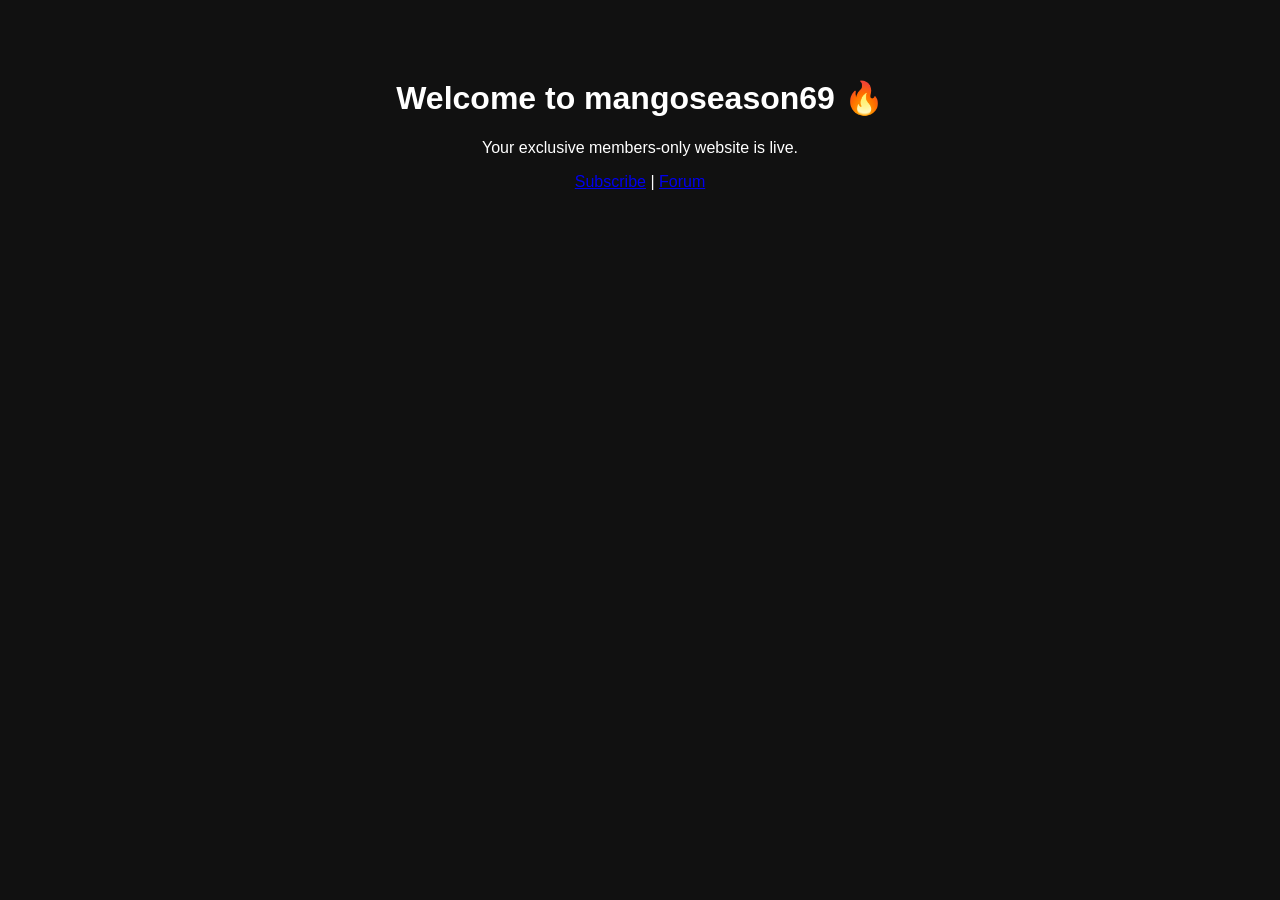
==== index.html @ cbe9cbf0 "Add files via upload" ====
<!DOCTYPE html>
<html>
<head>
  <title>mangoseason69</title>
</head>
<body style="background:#111;color:#fff;font-family:sans-serif;text-align:center;padding:50px;">
  <h1>Welcome to mangoseason69 🔥</h1>
  <p>Your exclusive members-only website is live.</p>
  <a href="subscribe.html">Subscribe</a> |
  <a href="forum.html">Forum</a>
</body>
</html>
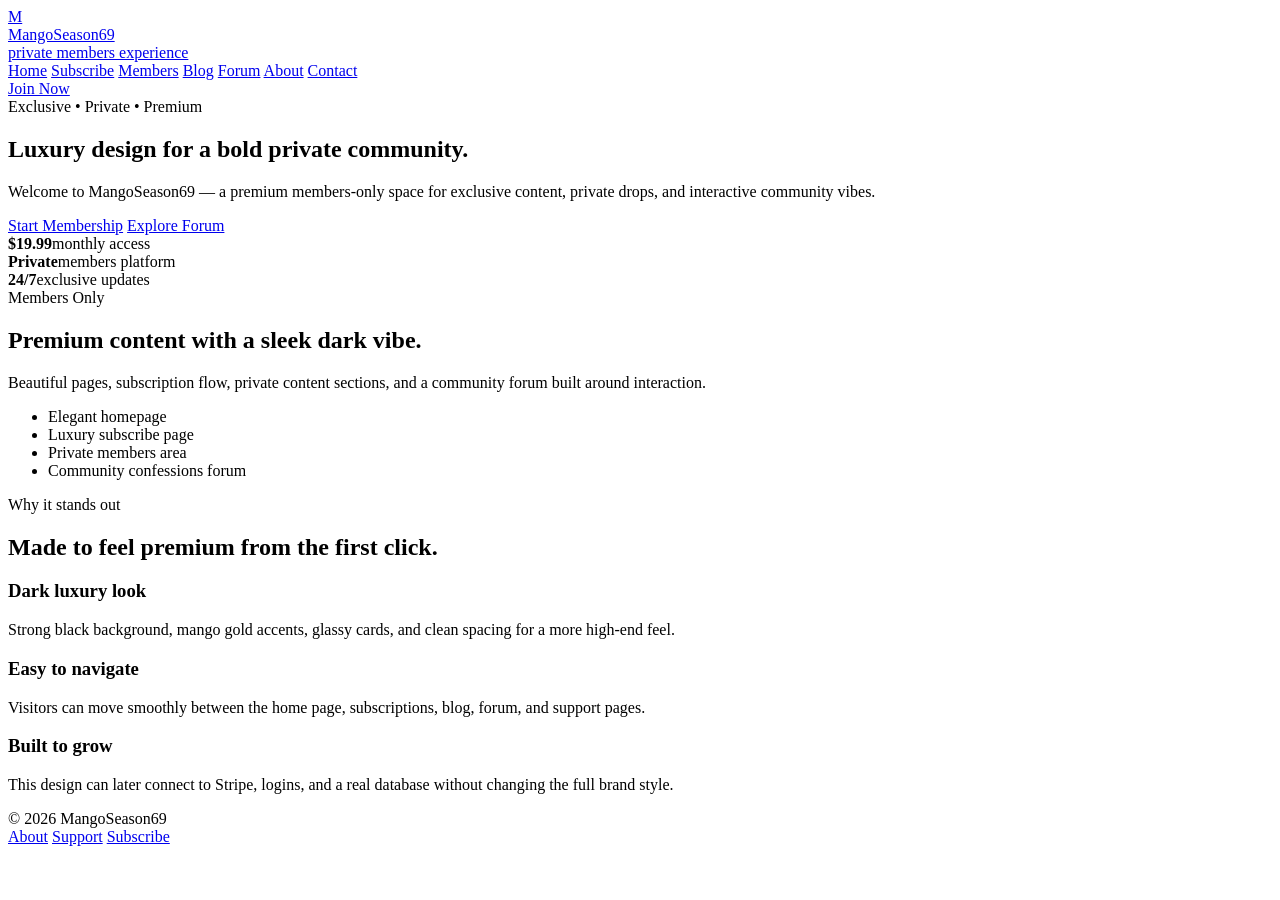
==== commit 8cc7dc36: "Add files via upload upgrade website design" ====
--- a/index.html
+++ b/index.html
@@ -1,12 +1,101 @@
 <!DOCTYPE html>
-<html>
+<html lang="en">
 <head>
-  <title>mangoseason69</title>
+  <meta charset="UTF-8" />
+  <meta name="viewport" content="width=device-width, initial-scale=1.0" />
+  <title>MangoSeason69</title>
+  <link rel="stylesheet" href="assets/style.css" />
 </head>
-<body style="background:#111;color:#fff;font-family:sans-serif;text-align:center;padding:50px;">
-  <h1>Welcome to mangoseason69 🔥</h1>
-  <p>Your exclusive members-only website is live.</p>
-  <a href="subscribe.html">Subscribe</a> |
-  <a href="forum.html">Forum</a>
+<body>
+  <header class="site-header">
+    <div class="container nav">
+      <a class="brand" href="index.html">
+        <div class="brand-mark">M</div>
+        <div>
+          <div class="brand-name">MangoSeason69</div>
+          <div class="brand-sub">private members experience</div>
+        </div>
+      </a>
+      <nav class="nav-links">
+        <a href="index.html">Home</a>
+        <a href="subscribe.html">Subscribe</a>
+        <a href="members.html">Members</a>
+        <a href="blog.html">Blog</a>
+        <a href="forum.html">Forum</a>
+        <a href="about.html">About</a>
+        <a href="contact.html">Contact</a>
+      </nav>
+      <a class="btn btn-small" href="subscribe.html">Join Now</a>
+    </div>
+  </header>
+
+  <main>
+    <section class="hero">
+      <div class="container hero-grid">
+        <div>
+          <span class="eyebrow">Exclusive • Private • Premium</span>
+          <h1>Luxury design for a bold private community.</h1>
+          <p class="lead">Welcome to MangoSeason69 — a premium members-only space for exclusive content, private drops, and interactive community vibes.</p>
+          <div class="hero-actions">
+            <a class="btn" href="subscribe.html">Start Membership</a>
+            <a class="btn btn-secondary" href="forum.html">Explore Forum</a>
+          </div>
+          <div class="stats">
+            <div class="stat-card"><strong>$19.99</strong><span>monthly access</span></div>
+            <div class="stat-card"><strong>Private</strong><span>members platform</span></div>
+            <div class="stat-card"><strong>24/7</strong><span>exclusive updates</span></div>
+          </div>
+        </div>
+        <div class="showcase-card">
+          <div class="gradient-orb"></div>
+          <div class="showcase-content">
+            <span class="pill">Members Only</span>
+            <h2>Premium content with a sleek dark vibe.</h2>
+            <p>Beautiful pages, subscription flow, private content sections, and a community forum built around interaction.</p>
+            <ul class="feature-list">
+              <li>Elegant homepage</li>
+              <li>Luxury subscribe page</li>
+              <li>Private members area</li>
+              <li>Community confessions forum</li>
+            </ul>
+          </div>
+        </div>
+      </div>
+    </section>
+
+    <section class="section">
+      <div class="container">
+        <div class="section-head">
+          <span class="eyebrow">Why it stands out</span>
+          <h2>Made to feel premium from the first click.</h2>
+        </div>
+        <div class="card-grid">
+          <article class="info-card">
+            <h3>Dark luxury look</h3>
+            <p>Strong black background, mango gold accents, glassy cards, and clean spacing for a more high-end feel.</p>
+          </article>
+          <article class="info-card">
+            <h3>Easy to navigate</h3>
+            <p>Visitors can move smoothly between the home page, subscriptions, blog, forum, and support pages.</p>
+          </article>
+          <article class="info-card">
+            <h3>Built to grow</h3>
+            <p>This design can later connect to Stripe, logins, and a real database without changing the full brand style.</p>
+          </article>
+        </div>
+      </div>
+    </section>
+  </main>
+
+  <footer class="site-footer">
+    <div class="container footer-row">
+      <div>© 2026 MangoSeason69</div>
+      <div class="footer-links">
+        <a href="about.html">About</a>
+        <a href="contact.html">Support</a>
+        <a href="subscribe.html">Subscribe</a>
+      </div>
+    </div>
+  </footer>
 </body>
 </html>
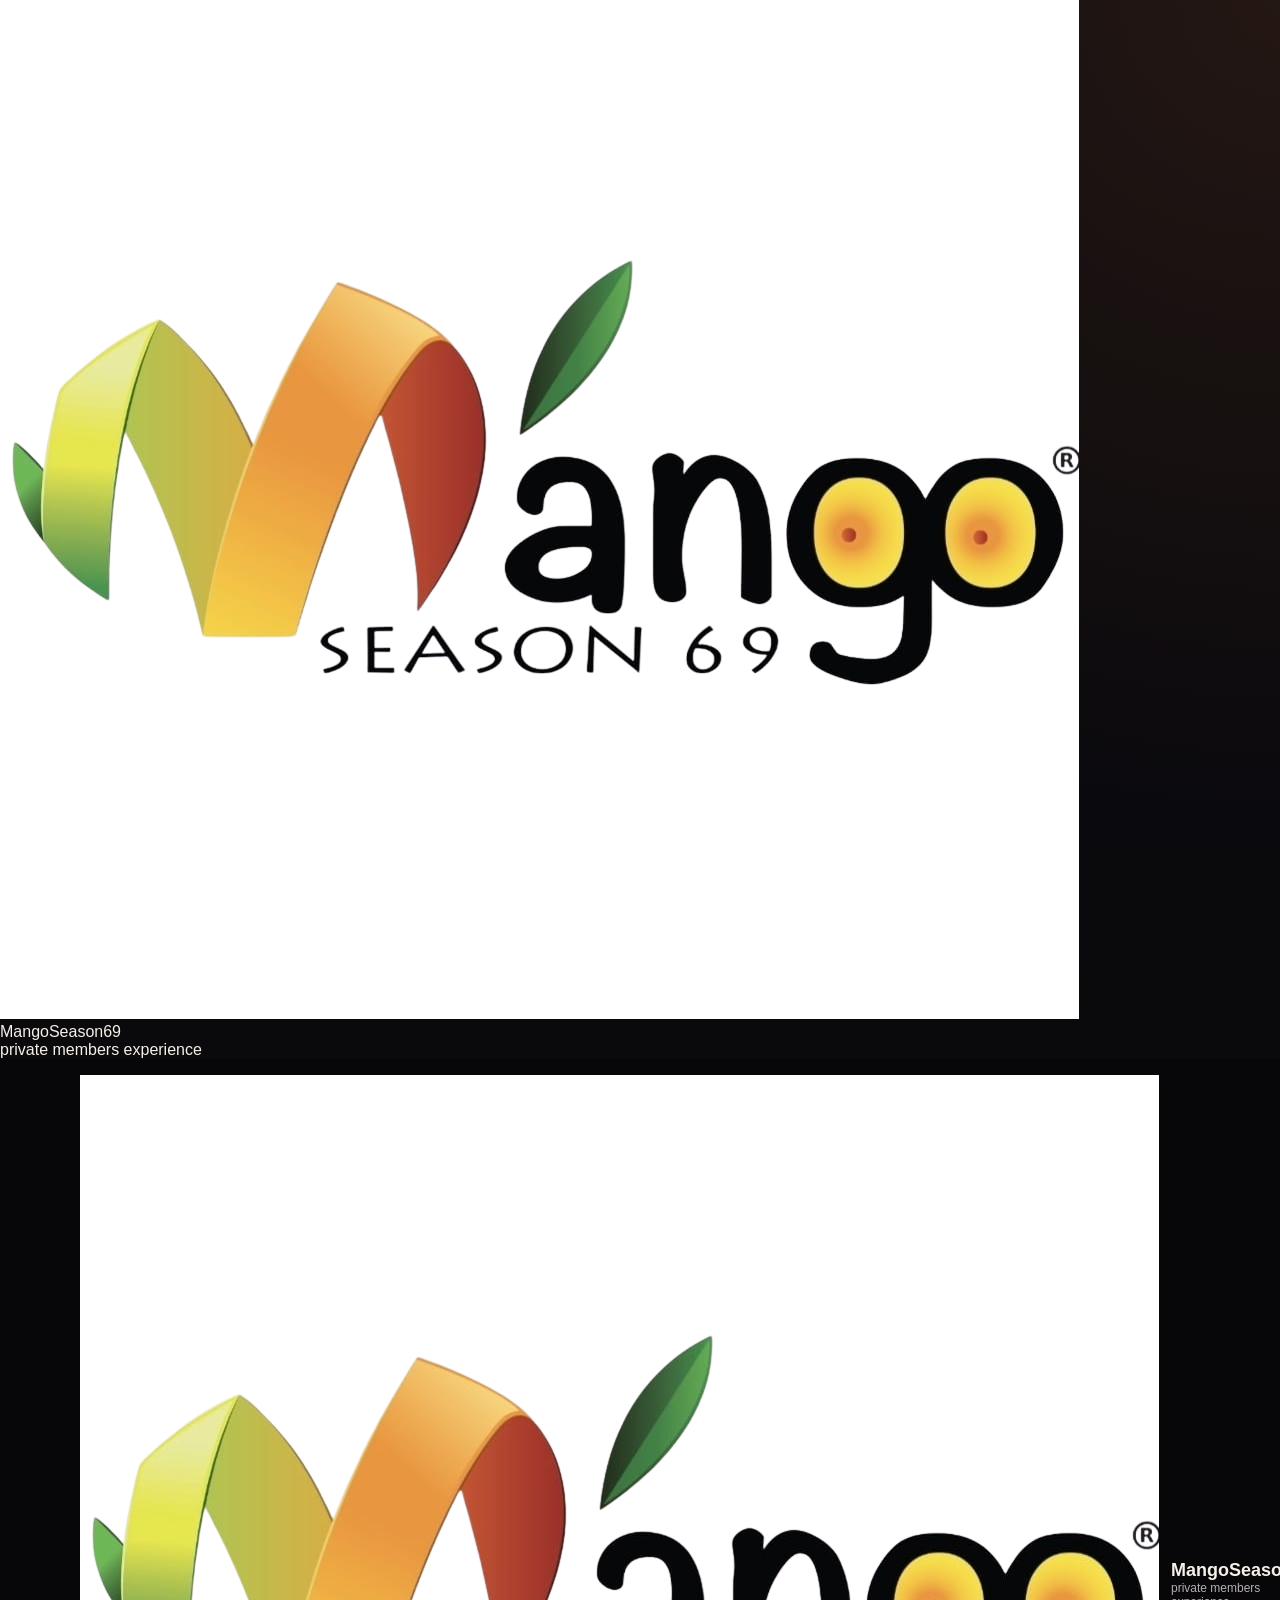
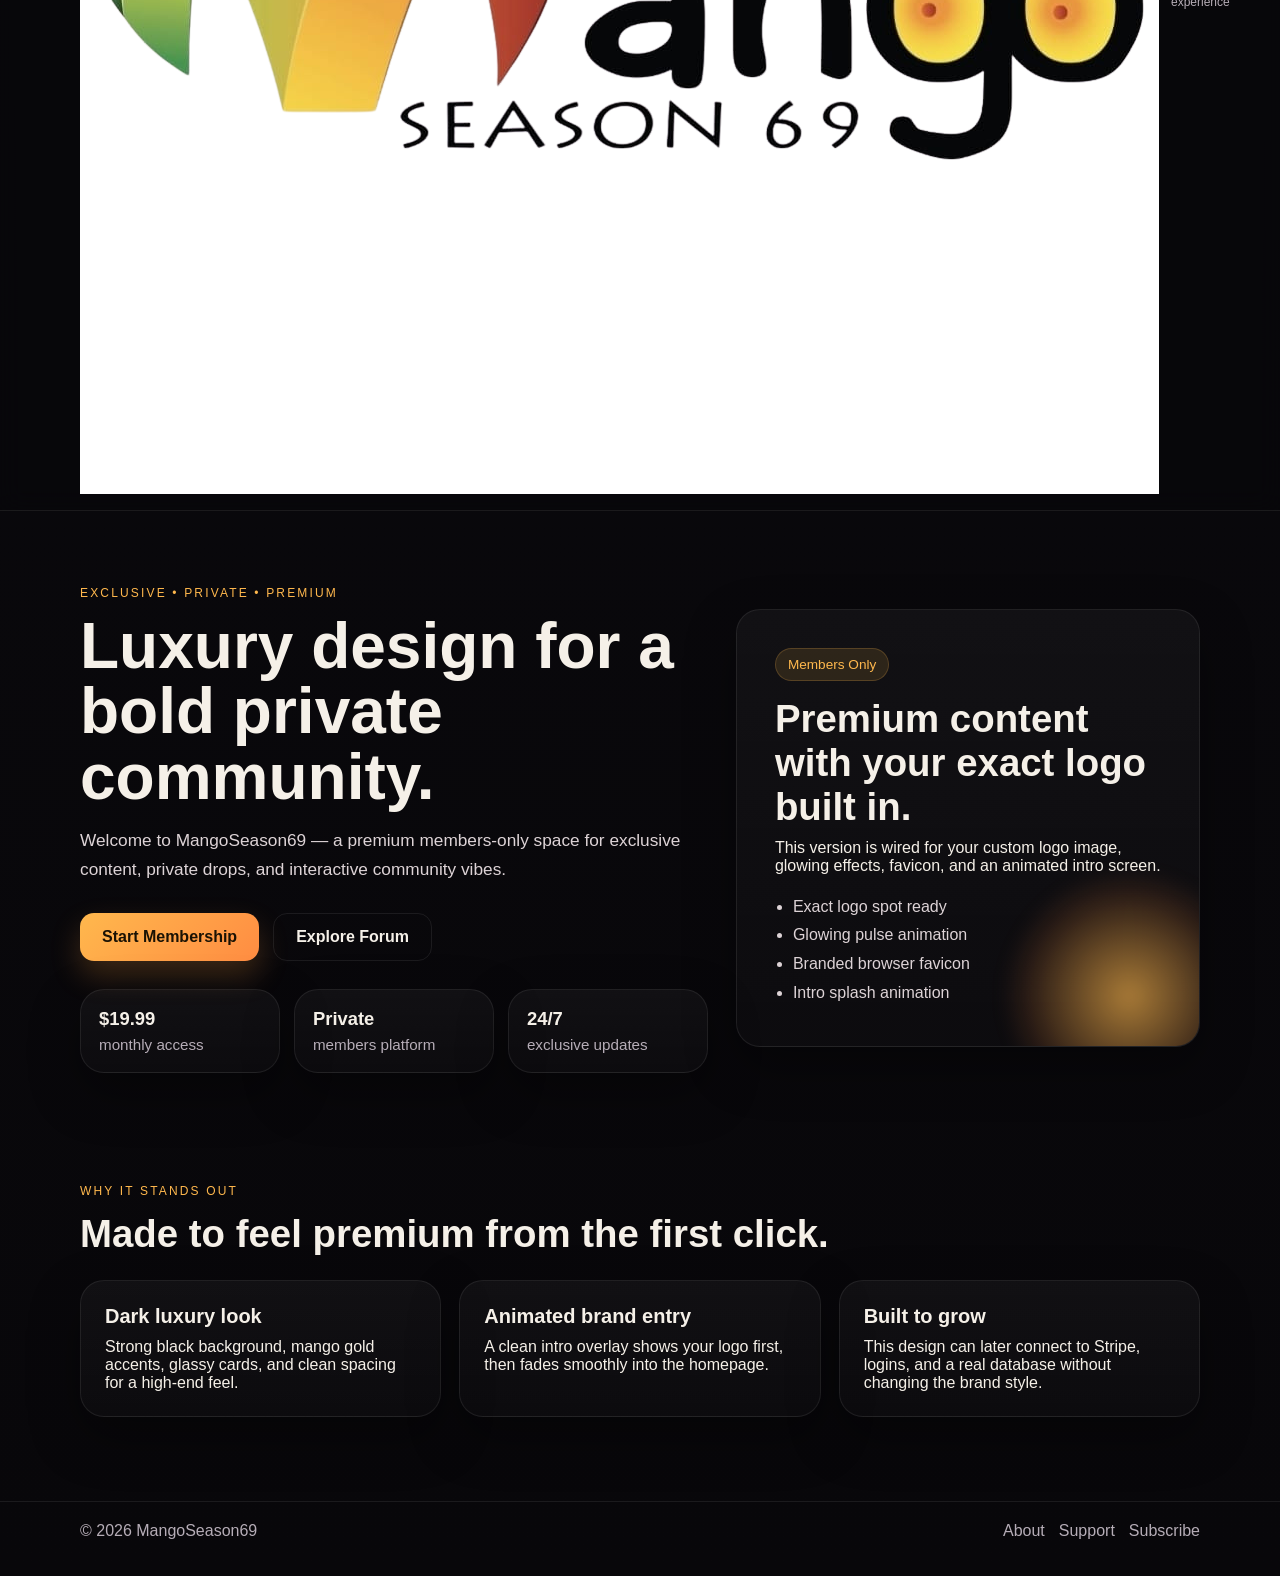
==== commit ed256d97: "Add files via upload new updates to site" ====
--- a/index.html
+++ b/index.html
@@ -4,87 +4,92 @@
   <meta charset="UTF-8" />
   <meta name="viewport" content="width=device-width, initial-scale=1.0" />
   <title>MangoSeason69</title>
+  <link rel="icon" type="image/png" href="favicon.png" />
   <link rel="stylesheet" href="assets/style.css" />
 </head>
 <body>
+  <div id="intro-overlay">
+    <div class="intro-inner">
+      <img src="logo.png" alt="MangoSeason69 intro logo" class="intro-logo pulse-logo" />
+      <div class="intro-title">MangoSeason69</div>
+      <div class="intro-sub">private members experience</div>
+    </div>
+  </div>
+
   <header class="site-header">
     <div class="container nav">
       <a class="brand" href="index.html">
-        <div class="brand-mark">M</div>
+        <img src="logo.png" class="logo pulse-logo" alt="MangoSeason69 logo" />
         <div>
           <div class="brand-name">MangoSeason69</div>
           <div class="brand-sub">private members experience</div>
         </div>
       </a>
       <nav class="nav-links">
-        <a href="index.html">Home</a>
-        <a href="subscribe.html">Subscribe</a>
-        <a href="members.html">Members</a>
-        <a href="blog.html">Blog</a>
-        <a href="forum.html">Forum</a>
-        <a href="about.html">About</a>
-        <a href="contact.html">Contact</a>
+        <a href="index.html">Home</a><a href="subscribe.html">Subscribe</a><a href="members.html">Members</a><a href="blog.html">Blog</a><a href="forum.html">Forum</a><a href="about.html">About</a><a href="contact.html">Contact</a>
       </nav>
       <a class="btn btn-small" href="subscribe.html">Join Now</a>
     </div>
   </header>
 
   <main>
-    <section class="hero">
-      <div class="container hero-grid">
-        <div>
-          <span class="eyebrow">Exclusive • Private • Premium</span>
-          <h1>Luxury design for a bold private community.</h1>
-          <p class="lead">Welcome to MangoSeason69 — a premium members-only space for exclusive content, private drops, and interactive community vibes.</p>
-          <div class="hero-actions">
-            <a class="btn" href="subscribe.html">Start Membership</a>
-            <a class="btn btn-secondary" href="forum.html">Explore Forum</a>
-          </div>
-          <div class="stats">
-            <div class="stat-card"><strong>$19.99</strong><span>monthly access</span></div>
-            <div class="stat-card"><strong>Private</strong><span>members platform</span></div>
-            <div class="stat-card"><strong>24/7</strong><span>exclusive updates</span></div>
-          </div>
-        </div>
-        <div class="showcase-card">
-          <div class="gradient-orb"></div>
-          <div class="showcase-content">
-            <span class="pill">Members Only</span>
-            <h2>Premium content with a sleek dark vibe.</h2>
-            <p>Beautiful pages, subscription flow, private content sections, and a community forum built around interaction.</p>
-            <ul class="feature-list">
-              <li>Elegant homepage</li>
-              <li>Luxury subscribe page</li>
-              <li>Private members area</li>
-              <li>Community confessions forum</li>
-            </ul>
-          </div>
-        </div>
+
+<section class="hero">
+  <div class="container hero-grid">
+    <div>
+      <span class="eyebrow">Exclusive • Private • Premium</span>
+      <h1>Luxury design for a bold private community.</h1>
+      <p class="lead">Welcome to MangoSeason69 — a premium members-only space for exclusive content, private drops, and interactive community vibes.</p>
+      <div class="hero-actions">
+        <a class="btn" href="subscribe.html">Start Membership</a>
+        <a class="btn btn-secondary" href="forum.html">Explore Forum</a>
       </div>
-    </section>
+      <div class="stats">
+        <div class="stat-card"><strong>$19.99</strong><span>monthly access</span></div>
+        <div class="stat-card"><strong>Private</strong><span>members platform</span></div>
+        <div class="stat-card"><strong>24/7</strong><span>exclusive updates</span></div>
+      </div>
+    </div>
+    <div class="showcase-card">
+      <div class="gradient-orb"></div>
+      <div class="showcase-content">
+        <span class="pill">Members Only</span>
+        <h2>Premium content with your exact logo built in.</h2>
+        <p>This version is wired for your custom logo image, glowing effects, favicon, and an animated intro screen.</p>
+        <ul class="feature-list">
+          <li>Exact logo spot ready</li>
+          <li>Glowing pulse animation</li>
+          <li>Branded browser favicon</li>
+          <li>Intro splash animation</li>
+        </ul>
+      </div>
+    </div>
+  </div>
+</section>
 
-    <section class="section">
-      <div class="container">
-        <div class="section-head">
-          <span class="eyebrow">Why it stands out</span>
-          <h2>Made to feel premium from the first click.</h2>
-        </div>
-        <div class="card-grid">
-          <article class="info-card">
-            <h3>Dark luxury look</h3>
-            <p>Strong black background, mango gold accents, glassy cards, and clean spacing for a more high-end feel.</p>
-          </article>
-          <article class="info-card">
-            <h3>Easy to navigate</h3>
-            <p>Visitors can move smoothly between the home page, subscriptions, blog, forum, and support pages.</p>
-          </article>
-          <article class="info-card">
-            <h3>Built to grow</h3>
-            <p>This design can later connect to Stripe, logins, and a real database without changing the full brand style.</p>
-          </article>
-        </div>
-      </div>
-    </section>
+<section class="section">
+  <div class="container">
+    <div class="section-head">
+      <span class="eyebrow">Why it stands out</span>
+      <h2>Made to feel premium from the first click.</h2>
+    </div>
+    <div class="card-grid">
+      <article class="info-card">
+        <h3>Dark luxury look</h3>
+        <p>Strong black background, mango gold accents, glassy cards, and clean spacing for a high-end feel.</p>
+      </article>
+      <article class="info-card">
+        <h3>Animated brand entry</h3>
+        <p>A clean intro overlay shows your logo first, then fades smoothly into the homepage.</p>
+      </article>
+      <article class="info-card">
+        <h3>Built to grow</h3>
+        <p>This design can later connect to Stripe, logins, and a real database without changing the brand style.</p>
+      </article>
+    </div>
+  </div>
+</section>
+
   </main>
 
   <footer class="site-footer">
@@ -97,5 +102,7 @@
       </div>
     </div>
   </footer>
+
+  <script src="assets/intro.js"></script>
 </body>
 </html>
--- a/assets/style.css
+++ b/assets/style.css
@@ -0,0 +1,143 @@
+:root{
+  --bg:#08070a;
+  --panel:#111015;
+  --panel-2:#17151d;
+  --text:#f5f0e8;
+  --muted:#b6adb7;
+  --gold:#ffb84d;
+  --gold-2:#ff8c42;
+  --line:rgba(255,255,255,.08);
+  --shadow:0 20px 50px rgba(0,0,0,.35);
+}
+*{box-sizing:border-box}
+html,body{margin:0;padding:0}
+body{
+  font-family:Arial,Helvetica,sans-serif;
+  background:
+    radial-gradient(circle at top left, rgba(255,184,77,.18), transparent 28%),
+    radial-gradient(circle at top right, rgba(255,140,66,.1), transparent 24%),
+    linear-gradient(180deg, #0b0a0e 0%, #08070a 100%);
+  color:var(--text);
+}
+a{color:inherit;text-decoration:none}
+.container{width:min(1120px, calc(100% - 32px));margin:0 auto}
+.narrow{width:min(760px, calc(100% - 32px))}
+.site-header{
+  position:sticky; top:0; z-index:10;
+  backdrop-filter:blur(12px);
+  background:rgba(8,7,10,.72);
+  border-bottom:1px solid var(--line);
+}
+.nav{display:flex;align-items:center;justify-content:space-between;gap:18px;padding:16px 0}
+.brand{display:flex;align-items:center;gap:12px}
+.brand-mark{
+  width:44px;height:44px;border-radius:14px;
+  background:linear-gradient(135deg, var(--gold), var(--gold-2));
+  color:#1c1000; display:grid; place-items:center;
+  font-size:24px; font-weight:700;
+  box-shadow:0 10px 30px rgba(255,184,77,.28);
+}
+.brand-name{font-weight:700;font-size:18px}
+.brand-sub{font-size:12px;color:var(--muted)}
+.nav-links{display:flex;gap:18px;flex-wrap:wrap}
+.nav-links a{color:#d7d0d8}
+.nav-links a:hover{color:#fff}
+.btn{
+  display:inline-flex;align-items:center;justify-content:center;
+  background:linear-gradient(135deg,var(--gold),var(--gold-2));
+  color:#1a1204; padding:14px 22px; border-radius:14px;
+  font-weight:700; border:none; cursor:pointer;
+  box-shadow:0 14px 30px rgba(255,160,64,.22);
+}
+.btn-small{padding:10px 16px}
+.btn-secondary{
+  background:transparent;color:var(--text);border:1px solid var(--line);
+  box-shadow:none;
+}
+.full{width:100%}
+.hero{padding:72px 0 54px}
+.hero-grid{
+  display:grid;
+  grid-template-columns:1.15fr .85fr;
+  gap:28px;
+  align-items:center;
+}
+.eyebrow{
+  display:inline-block;
+  color:var(--gold);
+  text-transform:uppercase;
+  letter-spacing:.18em;
+  font-size:12px;
+  margin-bottom:14px;
+}
+h1,h2,h3,p{margin:0}
+h1{font-size:clamp(2.4rem,5vw,4.6rem);line-height:1.02;margin-bottom:16px}
+h2{font-size:clamp(1.8rem,3vw,2.7rem);margin-bottom:10px}
+h3{font-size:1.25rem;margin-bottom:10px}
+.lead{font-size:1.08rem;line-height:1.7;color:#ddd3d6;max-width:700px}
+.hero-actions{display:flex;gap:14px;flex-wrap:wrap;margin-top:28px}
+.stats{
+  margin-top:28px;
+  display:grid;grid-template-columns:repeat(3,1fr);gap:14px;
+}
+.stat-card,.info-card,.showcase-card,.pricing-card,.post-card,.forum-compose{
+  background:linear-gradient(180deg, rgba(255,255,255,.04), rgba(255,255,255,.02));
+  border:1px solid var(--line);
+  border-radius:24px;
+  box-shadow:var(--shadow);
+}
+.stat-card{padding:18px}
+.stat-card strong{display:block;font-size:1.15rem;margin-bottom:6px}
+.stat-card span{color:var(--muted);font-size:.95rem}
+.showcase-card{position:relative;overflow:hidden;min-height:430px;padding:24px}
+.gradient-orb{
+  position:absolute; inset:auto -60px -80px auto; width:260px;height:260px;border-radius:999px;
+  background:radial-gradient(circle, rgba(255,184,77,.65), rgba(255,140,66,.12) 55%, transparent 70%);
+  filter:blur(8px);
+}
+.showcase-content{position:relative;z-index:1;padding:14px}
+.pill{
+  display:inline-block;padding:8px 12px;border-radius:999px;
+  background:rgba(255,184,77,.12);color:var(--gold);border:1px solid rgba(255,184,77,.2);
+  font-size:.85rem;margin-bottom:16px
+}
+.feature-list{padding-left:18px;margin:18px 0 0;color:#ddd3d6;line-height:1.8}
+.section{padding:54px 0}
+.section-head{margin-bottom:24px}
+.card-grid{
+  display:grid;grid-template-columns:repeat(3,1fr);gap:18px
+}
+.info-card{padding:24px}
+.stack{display:grid;gap:18px}
+.compact{gap:10px}
+.pricing-card{padding:34px}
+.price-box{
+  background:rgba(255,255,255,.03); border:1px solid var(--line);
+  padding:22px; border-radius:20px; margin:24px 0;
+}
+.price{font-size:2.5rem;font-weight:800}
+.price span{font-size:1rem;color:var(--muted);font-weight:500}
+.muted{color:var(--muted)}
+.tiny{font-size:.86rem;color:var(--muted);margin-top:14px}
+.forum-compose{padding:18px;margin-bottom:18px}
+textarea{
+  width:100%;min-height:130px;padding:16px;border-radius:18px;border:1px solid var(--line);
+  background:#0d0c11;color:var(--text);resize:vertical;margin-bottom:14px
+}
+.post-card{padding:22px}
+.post-top{
+  display:flex;align-items:center;justify-content:space-between;gap:14px;margin-bottom:12px
+}
+.post-card p{line-height:1.7;color:#e2d8de}
+.post-actions{display:flex;gap:10px;flex-wrap:wrap;margin-top:16px}
+.post-actions button{
+  background:#14121a;color:var(--text);border:1px solid var(--line);padding:10px 14px;border-radius:12px;cursor:pointer
+}
+.site-footer{padding:20px 0 36px;border-top:1px solid var(--line);margin-top:30px}
+.footer-row{display:flex;justify-content:space-between;gap:12px;flex-wrap:wrap;color:var(--muted)}
+.footer-links{display:flex;gap:14px}
+@media (max-width: 900px){
+  .hero-grid,.card-grid,.stats{grid-template-columns:1fr}
+  .nav{flex-wrap:wrap}
+  .nav-links{width:100%;justify-content:center}
+}
